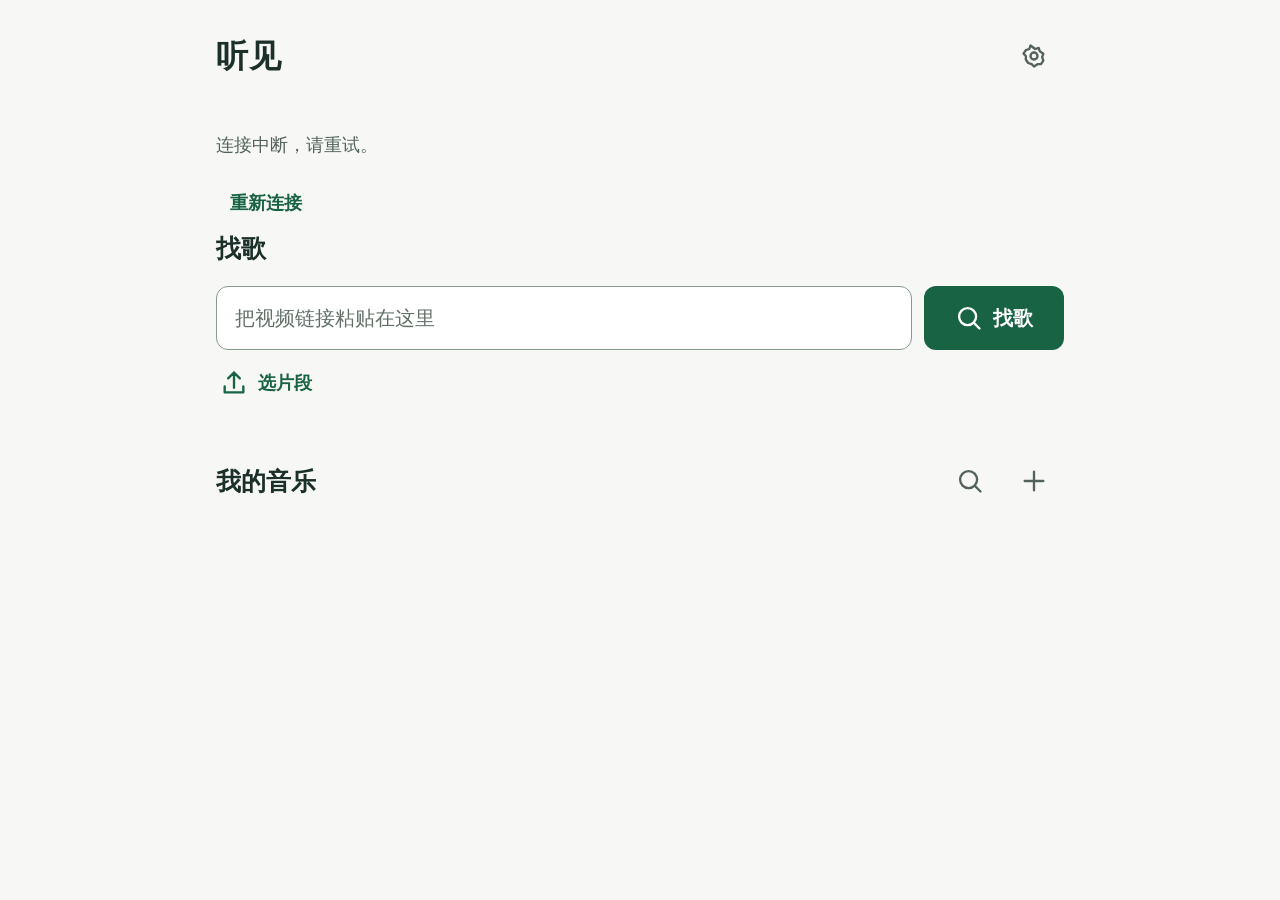
==== legacy/index.html @ 4cf2b3b5 "Add Flutter application legacy assets" ====
<!doctype html>
<html lang="zh-CN">
<head>
<meta charset="UTF-8"><meta name="viewport" content="width=device-width, initial-scale=1">
<meta name="theme-color" content="#f7f8f5"><title>听见 · 我的音乐</title>
<link rel="stylesheet" href="./style.css?v=20261109-autoplay1">
</head>
<body>
<a class="skip-link" href="#source-text">开始找歌</a>
<div class="page">
<header class="header"><h1>听见</h1><button id="settings-open" class="icon-button quiet" aria-label="管理" title="管理" data-icon="settings"></button></header>
<main>
<p id="session-status" class="status" role="status"></p><button id="session-retry" class="text-button" hidden>重新连接</button>
<section class="find-section" aria-labelledby="find-title">
<h2 id="find-title">找歌</h2>
<form id="recognize-form"><label class="sr-only" for="source-text">短视频链接</label><div class="find-row"><input id="source-text" name="text" type="text" placeholder="把视频链接粘贴在这里" autocomplete="off" required><button id="recognize-button" class="primary" type="submit"><span data-icon="search"></span><span>找歌</span></button></div></form>
<div class="under-input"><button id="clip-open" class="text-button"><span data-icon="upload"></span><span>选片段</span></button><p id="upload-status" class="status" role="status" hidden></p></div>
<input type="file" id="clip-file" accept="audio/*,video/*" hidden>
</section>
<section id="job-section" class="results-section" aria-label="找到的音乐" hidden>
<div class="section-heading"><h2 id="job-title">正在找歌</h2><button id="retry-job" class="text-button" hidden><span data-icon="retry"></span><span>重试</span></button></div>
<p id="job-status" class="status" role="status"></p><div id="matches" class="matches"></div>
<button id="sample-preview" class="text-button" hidden><span data-icon="play"></span><span>听片段</span></button>
<div id="candidates" class="candidates"></div><button id="more-candidates" class="text-button more" aria-expanded="false" hidden><span data-icon="down"></span><span>更多版本</span></button>
</section>
<div id="preview-home" hidden><section id="preview" class="preview" aria-label="音乐试听" hidden></section></div>
<section id="selection-section" class="selection-section" aria-labelledby="selection-title" hidden>
<div class="section-heading"><h2 id="selection-title">待下载 <span id="selection-count"></span></h2><button id="selection-submit" type="button" class="primary"><span data-icon="download"></span><span>全部下载</span></button></div>
<ul id="selection-list" class="selection-list"></ul>
<button type="button" id="selection-more" class="text-button more" aria-controls="selection-list" aria-expanded="false" hidden></button>
<p id="selection-status" class="status error" role="status"></p><button id="selection-retry" type="button" class="text-button" hidden><span data-icon="retry"></span><span>重新加载清单</span></button>
</section>
<section id="library" class="library-section" aria-labelledby="library-title">
<div class="section-heading"><h2 id="library-title">我的音乐 <span id="library-total"></span></h2><div class="heading-actions"><button id="search-toggle" class="icon-button quiet" data-icon="search" aria-label="搜索我的音乐" aria-expanded="false" aria-controls="search-area" title="搜索"></button><button id="import-open" class="icon-button quiet" data-icon="plus" aria-label="添加音乐文件" title="添加音乐"></button></div></div>
<p id="batch-progress" class="status batch-progress" role="status" aria-atomic="true"></p>
<div id="search-area" hidden><label class="sr-only" for="library-search">搜索歌名或歌手</label><input id="library-search" placeholder="搜索歌名或歌手" type="search"></div>
<audio id="library-audio" preload="none" hidden></audio>
<div id="library-list" class="library-list"></div><p id="library-status" class="status" role="status"></p><button id="library-retry" class="text-button" hidden><span data-icon="retry"></span><span>重新加载</span></button>
</section>
</main>
</div>
<div id="toast" role="status" hidden></div>
<dialog id="settings-dialog" aria-labelledby="settings-title">
<div class="dialog-header"><h2 id="settings-title">管理</h2><button type="button" class="icon-button quiet" data-close="settings-dialog" data-icon="close" aria-label="关闭管理"></button></div>
<form id="admin-login-form"><label>管理员密码<input id="admin-password" type="password" autocomplete="current-password" required></label><p id="admin-login-error" class="error" role="alert"></p><div class="dialog-actions"><button type="submit" class="primary">进入</button></div></form>
<div id="admin-content" hidden>
<div class="admin-heading"><h3>用户</h3><button id="admin-refresh" class="icon-button quiet" data-icon="retry" aria-label="刷新用户列表" title="刷新"></button><button id="admin-logout" class="text-button">退出管理</button></div>
<p id="admin-status" class="status" role="status"></p><div id="admin-users" class="admin-users"></div>
<section id="admin-user-detail" hidden><div class="admin-detail-heading"><h3 id="admin-user-title"></h3><button id="admin-rename-open" class="text-button">改名</button></div>
<form id="admin-rename-form" hidden><label class="sr-only" for="admin-display-name">用户昵称</label><input id="admin-display-name" maxlength="60" required><div class="dialog-actions"><button type="button" id="admin-rename-cancel" class="secondary">取消</button><button type="submit" class="primary">保存</button></div></form>
<p id="admin-user-stats" class="status"></p><audio id="admin-audio" preload="none" hidden></audio><div id="admin-library" class="library-list"></div></section>
<details id="admin-export-section">
<summary>导出与清理</summary>
<form id="export-create-form">
<label for="export-scope">导出范围</label><select id="export-scope"><option value="">全部用户</option></select>
<div class="dialog-actions"><button type="submit" id="export-create" class="primary"><span data-icon="download"></span><span>打包导出</span></button></div>
</form>
<p id="export-status" class="status" role="status"></p>
<div id="export-list" class="export-list"></div>
<button type="button" id="export-refresh" class="text-button"><span data-icon="retry"></span><span>刷新导出记录</span></button>
</details>
<details id="admin-service-settings"><summary>服务设置</summary><form id="settings-form"><p class="status">空白项保留原配置。</p><fieldset><legend>ACRCloud <span id="acr-state"></span></legend><label>API Token<input type="password" name="acr_token" autocomplete="off"></label><label>区域<select name="acr_region"><option value="">保留当前区域</option><option value="ap-southeast-1">新加坡</option><option value="eu-west-1">欧洲</option><option value="us-west-2">美国</option></select></label><label>容器 ID<input name="acr_container" inputmode="numeric"></label></fieldset><fieldset><legend>AudD <span id="audd-state"></span></legend><label>API Token<input type="password" name="audd_token" autocomplete="off"></label></fieldset><fieldset><legend>YouTube <span id="youtube-state"></span></legend><label>API Key<input type="password" name="youtube_key" autocomplete="off"></label></fieldset><fieldset><legend>Jamendo <span id="jamendo-state"></span></legend><label>Client ID<input name="jamendo_client_id" autocomplete="off"></label></fieldset><p id="settings-error" class="error" role="alert"></p><div class="dialog-actions"><button type="submit" class="primary">保存</button></div></form></details>
</div></dialog>
<dialog id="identity-invalid-dialog" aria-labelledby="identity-invalid-title"><h2 id="identity-invalid-title">此浏览器身份已失效</h2><p class="status">建立新曲库后，可请管理员查看原来的收藏。</p><p id="identity-error" class="error" role="alert"></p><div class="dialog-actions"><button id="identity-recreate" class="primary">建立新曲库</button></div></dialog>
<dialog id="cleanup-dialog" aria-labelledby="cleanup-title">
<form id="cleanup-form"><div class="dialog-header"><h2 id="cleanup-title">确认清理</h2><button type="button" class="icon-button quiet" data-close="cleanup-dialog" data-icon="close" aria-label="关闭清理确认"></button></div>
<p id="cleanup-scope"></p><p id="cleanup-summary" class="status"></p><p id="cleanup-assurance" class="status">确认已存入 pendrive，并检查音乐能播放。</p>
<p id="cleanup-error" class="error" role="alert"></p><div class="dialog-actions"><button type="button" class="secondary" data-close="cleanup-dialog">取消</button><button type="submit" id="cleanup-confirm" class="danger"><span data-icon="trash"></span><span>确认清理</span></button></div></form>
</dialog>
<dialog id="import-dialog" aria-labelledby="import-title"><form id="import-form"><div class="dialog-header"><h2 id="import-title">添加音乐</h2><button type="button" class="icon-button quiet" data-close="import-dialog" data-icon="close" aria-label="关闭添加音乐"></button></div><label>选择音乐文件<input name="file" type="file" accept="audio/*" required></label><details><summary>填写歌名</summary><label>歌名<input name="title" placeholder="可留空"></label><label>歌手<input name="artist" placeholder="可留空"></label></details><p id="import-error" class="error" role="alert"></p><div class="dialog-actions"><button type="button" class="secondary" data-close="import-dialog">取消</button><button type="submit" class="primary"><span data-icon="plus"></span><span>添加</span></button></div></form></dialog>
<script src="./config.js?v=20261109-autoplay1"></script>
<script src="./app.js?v=20261109-autoplay1" defer></script>
</body></html>
---- legacy/style.css ----
:root{color-scheme:light;--bg:#f7f8f5;--surface:#fff;--ink:#1c302a;--muted:#53635b;--accent:#186344;--accent-soft:#eaf3ec;--line:#bac7bd;--error:#ad2424;--focus:#134e97;--radius:16px}*{box-sizing:border-box}[hidden]{display:none!important}body{margin:0;background:var(--bg);color:var(--ink);font-family:"Atkinson Hyperlegible Next",-apple-system,BlinkMacSystemFont,"PingFang SC","Microsoft YaHei",sans-serif;font-size:20px;line-height:1.5}button,input,select{font:inherit}button,input,select,a,summary{outline-offset:4px}button:focus-visible,input:focus-visible,select:focus-visible,a:focus-visible,summary:focus-visible{outline:3px solid var(--focus)}button{display:inline-flex;align-items:center;justify-content:center;gap:10px;min-height:60px;border:0;border-radius:12px;cursor:pointer;font-weight:650;padding:12px 22px;color:var(--ink);background:transparent;flex-shrink:0}button:hover{background:var(--accent-soft)}button:disabled{cursor:default;opacity:.65}button:active{filter:brightness(.93)}button,a,summary{-webkit-tap-highlight-color:transparent}a{color:var(--accent)}svg{display:block;width:28px;height:28px;fill:none;stroke:currentColor;stroke-width:2;stroke-linecap:round;stroke-linejoin:round;flex-shrink:0}button>span[data-icon]{display:flex}.primary{background:var(--accent);color:white}.primary:hover{background:#104f36}.secondary{background:var(--accent-soft);border:1px solid var(--line)}.icon-button{width:60px;padding:14px}.quiet{color:var(--muted)}.text-button{color:var(--accent);padding:10px 14px;min-height:56px;font-size:18px}.page{max-width:920px;margin:0 auto;padding:0 36px 70px}.header{height:112px;display:flex;justify-content:space-between;align-items:center;margin-bottom:20px}.header h1{margin:0;font-size:32px;font-weight:750;letter-spacing:1px}h2{font-size:25px;font-weight:700;line-height:1.4;margin:0}input,select{display:block;width:100%;min-width:0;min-height:64px;padding:16px 18px;background:white;color:var(--ink);border:1.5px solid #879b8c;border-radius:12px;font-size:20px}input::placeholder{color:#627068;opacity:1}.find-section h2{margin-bottom:20px}.find-row{display:flex;gap:12px}.find-row input{flex:1}.find-row .primary{min-width:140px}.under-input{display:flex;gap:12px;align-items:center;min-height:66px}.under-input .text-button{margin-left:-10px}.section-heading{display:flex;justify-content:space-between;align-items:center;gap:16px;min-height:60px}.heading-actions{display:flex;gap:4px}.library-section{margin-top:35px}.library-section>.section-heading{margin-bottom:18px}#library-total{font-size:18px;font-weight:400;color:var(--muted);margin-left:8px}.results-section{margin-top:14px;padding-top:22px;border-top:1px solid var(--line)}.status{font-size:18px;color:var(--muted);margin:10px 0 16px}.status:empty,.error:empty{display:none}.status.loading{display:flex;align-items:center;gap:12px}.loading:before{content:"";width:20px;height:20px;border:3px solid #c3d6c8;border-top-color:var(--accent);border-radius:50%;animation:spin 1s linear infinite;flex-shrink:0}.error,.status.error{color:var(--error);font-size:18px;overflow-wrap:anywhere}.candidates,.library-list{display:grid;gap:12px}.candidate,.library-row{border:1px solid var(--line);border-radius:var(--radius);background:var(--surface);padding:20px;min-width:0}.candidate{display:grid;grid-template-columns:minmax(0,1fr) auto;gap:18px;align-items:center}.candidate.selected{border:2px solid var(--accent);padding:19px}.track-title{font-size:21px;font-weight:650;line-height:1.5;overflow-wrap:anywhere}.track-meta{font-size:18px;color:var(--muted);margin-top:5px;overflow-wrap:anywhere}.track-actions{display:flex;gap:8px}.track-actions button{min-height:60px;padding:12px 16px;font-size:18px}.track-actions .preview-button{border:1px solid var(--line);background:white;color:var(--accent)}.matches{display:flex;gap:8px;flex-wrap:wrap}.match-button{font-size:18px;border:1px solid var(--line);background:white;max-width:100%;overflow-wrap:anywhere}.match-button.active{background:var(--accent);color:white}.more{margin:10px auto;display:flex}.preview{border:1px solid var(--line);background:white;padding:18px;border-radius:var(--radius);margin-top:16px}.preview-head{display:flex;gap:10px;align-items:center;justify-content:space-between;font-size:18px;overflow-wrap:anywhere}.preview iframe{display:block;width:100%;aspect-ratio:16/9;border:0;margin-top:12px}.preview audio{width:100%;margin:12px 0;min-height:56px}.preview a{display:inline-flex;align-items:center;gap:8px;min-height:56px;font-size:18px}.preview a svg{width:24px;height:24px}.library-row{display:grid;grid-template-columns:64px minmax(0,1fr);column-gap:18px;align-items:center}.play-button{display:inline-flex;align-items:center;justify-content:center;text-decoration:none;width:64px;height:64px;min-height:64px;padding:15px;background:var(--accent-soft);color:var(--accent);border-radius:50%}.play-button svg{width:30px;height:30px}.play-button[aria-pressed=true]{background:var(--accent);color:white}.player{grid-column:1/-1;display:flex;gap:14px;align-items:center;margin-top:12px}.player input[type=range]{min-height:56px;height:56px;flex:1;padding:0;border:0;background:transparent;accent-color:var(--accent);cursor:pointer}.player output{font-size:18px;color:var(--muted);white-space:nowrap;font-variant-numeric:tabular-nums}.item-error,.item-status{grid-column:1/-1;font-size:18px;margin-top:8px}.item-error{color:var(--error)}.item-status{color:var(--muted)}.retry-download{grid-column:1/-1;justify-self:start}.library-empty{font-size:18px;color:var(--muted);padding:24px 0;margin:0}#search-area{margin-bottom:18px}#toast{position:fixed;bottom:24px;left:50%;transform:translateX(-50%);max-width:calc(100% - 32px);border-radius:12px;background:#173c2b;color:white;padding:16px 24px;box-shadow:0 8px 30px #183b2c25;font-size:20px;z-index:10;text-align:center}dialog{background:var(--bg);color:var(--ink);width:calc(100% - 32px);max-width:600px;max-height:88dvh;border:1px solid var(--line);border-radius:20px;padding:26px;overflow:auto}dialog::backdrop{background:#10231977}.dialog-header{display:flex;justify-content:space-between;align-items:center;gap:12px;margin-bottom:18px}.dialog-header h2{font-size:26px}dialog label{display:block;font-size:18px;margin:18px 0 12px}dialog label input,dialog label select{margin-top:8px}dialog details{margin-top:20px}summary{cursor:pointer;font-size:18px;min-height:56px;padding:14px 4px;color:var(--accent)}fieldset{border:1px solid var(--line);border-radius:12px;margin:20px 0;padding:16px}legend{font-size:20px;font-weight:650;padding:0 6px}legend span{font-size:18px;font-weight:400;margin-left:8px;color:var(--muted)}.dialog-actions{display:flex;justify-content:flex-end;gap:12px;margin-top:24px}input[type=file]{font-size:18px;padding:14px;max-width:100%}input[type=file]::file-selector-button{min-height:48px;border:1px solid var(--line);background:var(--accent-soft);color:var(--ink);border-radius:8px;padding:8px 12px;margin-right:12px;font:inherit;cursor:pointer}.sr-only,.skip-link{position:absolute;width:1px;height:1px;padding:0;margin:-1px;overflow:hidden;clip:rect(0,0,0,0);white-space:nowrap;border:0}.skip-link:focus{width:auto;height:auto;clip:auto;top:12px;left:12px;margin:0;padding:12px;background:white;z-index:20}@keyframes spin{to{transform:rotate(360deg)}}@media(max-width:650px){.page{padding:0 20px 50px}.header{height:88px;margin-bottom:18px}.header h1{font-size:29px}.find-row{flex-wrap:wrap;gap:12px}.find-row input{flex-basis:100%}.find-row .primary{width:100%;min-height:64px}.library-section{margin-top:24px}.candidate{grid-template-columns:minmax(0,1fr);gap:14px;padding:18px}.candidate.selected{padding:17px}.track-actions{justify-content:flex-end}.track-actions button{flex:1}.library-row{column-gap:14px;padding:18px}.section-heading{gap:8px}h2{font-size:24px}.heading-actions{gap:0}.heading-actions .icon-button{width:56px}.player{gap:10px}.player output{font-size:18px}.dialog-actions button{flex:1}dialog{padding:20px}.preview{padding:14px}}@media(prefers-reduced-motion:reduce){*,*:before,*:after{animation:none!important;scroll-behavior:auto!important}}

h3{font-size:22px;margin:0;font-weight:700}.admin-heading,.admin-detail-heading{display:flex;align-items:center;gap:10px;margin:18px 0}.admin-heading h3,.admin-detail-heading h3{flex:1;min-width:0;overflow-wrap:anywhere}.admin-users{display:grid;gap:10px}.admin-user{display:block;text-align:left;width:100%;white-space:normal;background:var(--surface);border:1px solid var(--line);padding:16px;min-height:72px}.admin-user[aria-pressed=true]{border:2px solid var(--accent);padding:15px;background:var(--accent-soft)}.admin-user-name{font-size:21px;font-weight:650;display:block;overflow-wrap:anywhere}.admin-user-meta{font-size:18px;color:var(--muted);font-weight:400;display:block;margin-top:5px}.admin-library-empty{font-size:18px;color:var(--muted)}#admin-user-detail{border-top:1px solid var(--line);padding-top:12px;margin-top:22px}#settings-dialog{max-width:720px}#settings-dialog .library-row{padding:16px;column-gap:12px}#admin-login-form .dialog-actions{margin-top:18px}#identity-invalid-dialog h2{margin-bottom:18px}#admin-service-settings{border-top:1px solid var(--line);padding-top:8px;margin-top:24px}@media(max-width:450px){.admin-heading{flex-wrap:wrap}.admin-heading h3{flex-basis:calc(100% - 80px)}.admin-heading #admin-logout{margin-left:auto}.admin-user-meta{font-size:18px}#settings-dialog .library-row{grid-template-columns:56px minmax(0,1fr)}#settings-dialog .play-button{width:56px;height:56px;min-height:56px;padding:12px}}

#admin-export-section{border-top:1px solid var(--line);padding-top:8px;margin-top:24px}
.export-list{display:grid;gap:16px;margin-top:20px}
.export-card{padding:18px;border:1px solid var(--line);background:var(--surface);border-radius:var(--radius)}
.export-card-heading{display:flex;align-items:baseline;justify-content:space-between;gap:12px;flex-wrap:wrap}
.export-card-heading strong{font-size:21px;overflow-wrap:anywhere}
.export-card .track-meta{margin:6px 0}
.export-download{display:inline-flex;gap:10px;align-items:center;justify-content:center;min-height:60px;border-radius:12px;padding:12px 20px;font-weight:650;text-decoration:none;color:var(--ink)}
.export-download[aria-disabled=true]{opacity:.65;cursor:wait}
.export-verify{display:flex!important;align-items:center;gap:12px;min-height:60px;cursor:pointer;font-size:18px}
.export-verify input[type=checkbox]{width:28px;height:28px;min-height:28px;flex-shrink:0;accent-color:var(--accent);margin:0}
.export-verify span{overflow-wrap:anywhere}
.export-card .cleanup-open{padding-left:0}
.danger{background:#a72d2b;color:#fff}.danger:hover{background:#8c2422}
#cleanup-dialog{max-width:560px}
.candidate>.preview,.library-row>.preview{grid-column:1/-1;width:100%;margin-top:0}
.preview iframe{min-height:200px;border-radius:10px}
.preview-head>span{min-width:0;flex:1}
.preview-head .icon-button{flex-shrink:0}
@media(max-width:450px){.export-card{padding:16px}.export-download{width:100%}.export-card .cleanup-open{width:100%;justify-content:flex-start}}

.selection-section{margin:26px 0;padding:18px 22px;border:1px solid var(--line);border-radius:var(--radius);background:var(--surface)}
.selection-section .section-heading{flex-wrap:wrap;gap:8px 14px}
#selection-count{margin-left:5px;color:var(--muted);font-size:18px;font-weight:500}
.selection-list{list-style:none;padding:0;margin:10px 0 0}
.selection-list li{display:grid;grid-template-columns:minmax(0,1fr) auto;align-items:center;gap:12px;padding:12px 0;border-top:1px solid var(--line)}
.selection-list .track-title{font-size:19px}
.selection-list .track-meta{margin-top:2px}
.selection-list .icon-button{width:48px;min-height:48px;padding:12px}
.selection-list .icon-button svg{width:22px;height:22px}
.selection-section .more{margin:4px auto 0}
.batch-progress{margin:-8px 0 18px;font-variant-numeric:tabular-nums;color:var(--ink)}
.batch-progress span{display:inline-block;white-space:nowrap}
.batch-progress span:nth-of-type(2){font-weight:650;color:var(--accent)}
@media(max-width:450px){.selection-section{padding:14px}.selection-section .primary{padding:10px 13px;font-size:18px}}
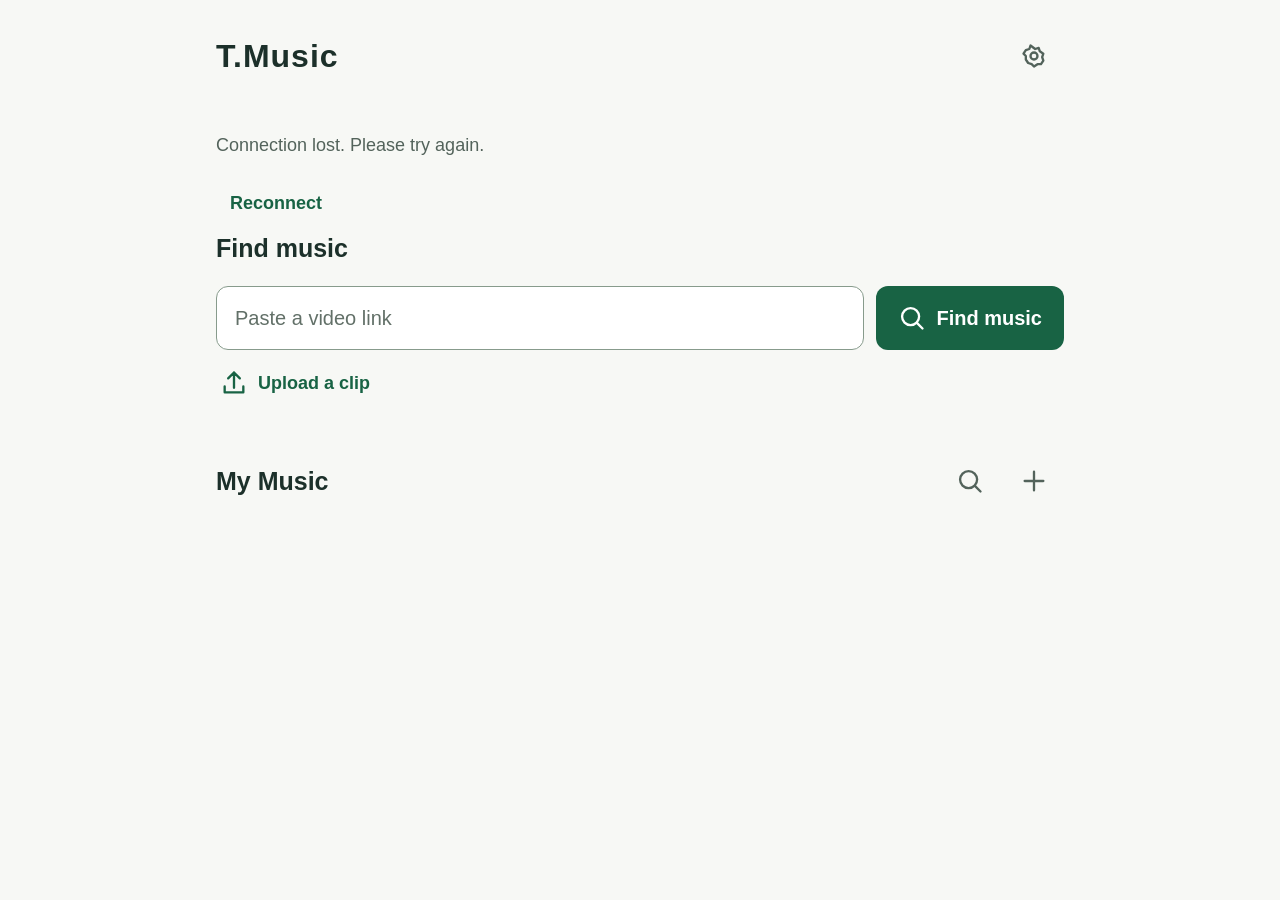
==== commit 6e1352c6: "Translate library management controls to English" ====
--- a/legacy/index.html
+++ b/legacy/index.html
@@ -1,73 +1,73 @@
 <!doctype html>
-<html lang="zh-CN">
+<html lang="en">
 <head>
 <meta charset="UTF-8"><meta name="viewport" content="width=device-width, initial-scale=1">
-<meta name="theme-color" content="#f7f8f5"><title>听见 · 我的音乐</title>
-<link rel="stylesheet" href="./style.css?v=20261109-autoplay1">
+<meta name="theme-color" content="#f7f8f5"><title>T.Music</title>
+<link rel="stylesheet" href="./style.css?v=20261110-english1">
 </head>
 <body>
-<a class="skip-link" href="#source-text">开始找歌</a>
+<a class="skip-link" href="#source-text">Find music</a>
 <div class="page">
-<header class="header"><h1>听见</h1><button id="settings-open" class="icon-button quiet" aria-label="管理" title="管理" data-icon="settings"></button></header>
+<header class="header"><h1>T.Music</h1><button id="settings-open" class="icon-button quiet" aria-label="Manage" title="Manage" data-icon="settings"></button></header>
 <main>
-<p id="session-status" class="status" role="status"></p><button id="session-retry" class="text-button" hidden>重新连接</button>
+<p id="session-status" class="status" role="status"></p><button id="session-retry" class="text-button" hidden>Reconnect</button>
 <section class="find-section" aria-labelledby="find-title">
-<h2 id="find-title">找歌</h2>
-<form id="recognize-form"><label class="sr-only" for="source-text">短视频链接</label><div class="find-row"><input id="source-text" name="text" type="text" placeholder="把视频链接粘贴在这里" autocomplete="off" required><button id="recognize-button" class="primary" type="submit"><span data-icon="search"></span><span>找歌</span></button></div></form>
-<div class="under-input"><button id="clip-open" class="text-button"><span data-icon="upload"></span><span>选片段</span></button><p id="upload-status" class="status" role="status" hidden></p></div>
+<h2 id="find-title">Find music</h2>
+<form id="recognize-form"><label class="sr-only" for="source-text">Video link</label><div class="find-row"><input id="source-text" name="text" type="text" placeholder="Paste a video link" autocomplete="off" required><button id="recognize-button" class="primary" type="submit"><span data-icon="search"></span><span>Find music</span></button></div></form>
+<div class="under-input"><button id="clip-open" class="text-button"><span data-icon="upload"></span><span>Upload a clip</span></button><p id="upload-status" class="status" role="status" hidden></p></div>
 <input type="file" id="clip-file" accept="audio/*,video/*" hidden>
 </section>
-<section id="job-section" class="results-section" aria-label="找到的音乐" hidden>
-<div class="section-heading"><h2 id="job-title">正在找歌</h2><button id="retry-job" class="text-button" hidden><span data-icon="retry"></span><span>重试</span></button></div>
+<section id="job-section" class="results-section" aria-label="Search results" hidden>
+<div class="section-heading"><h2 id="job-title">Finding music</h2><button id="retry-job" class="text-button" hidden><span data-icon="retry"></span><span>Retry</span></button></div>
 <p id="job-status" class="status" role="status"></p><div id="matches" class="matches"></div>
-<button id="sample-preview" class="text-button" hidden><span data-icon="play"></span><span>听片段</span></button>
-<div id="candidates" class="candidates"></div><button id="more-candidates" class="text-button more" aria-expanded="false" hidden><span data-icon="down"></span><span>更多版本</span></button>
+<button id="sample-preview" class="text-button" hidden><span data-icon="play"></span><span>Preview clip</span></button>
+<div id="candidates" class="candidates"></div><button id="more-candidates" class="text-button more" aria-expanded="false" hidden><span data-icon="down"></span><span>More versions</span></button>
 </section>
-<div id="preview-home" hidden><section id="preview" class="preview" aria-label="音乐试听" hidden></section></div>
+<div id="preview-home" hidden><section id="preview" class="preview" aria-label="Music preview" hidden></section></div>
 <section id="selection-section" class="selection-section" aria-labelledby="selection-title" hidden>
-<div class="section-heading"><h2 id="selection-title">待下载 <span id="selection-count"></span></h2><button id="selection-submit" type="button" class="primary"><span data-icon="download"></span><span>全部下载</span></button></div>
+<div class="section-heading"><h2 id="selection-title">Pending downloads <span id="selection-count"></span></h2><button id="selection-submit" type="button" class="primary"><span data-icon="download"></span><span>Download all</span></button></div>
 <ul id="selection-list" class="selection-list"></ul>
 <button type="button" id="selection-more" class="text-button more" aria-controls="selection-list" aria-expanded="false" hidden></button>
-<p id="selection-status" class="status error" role="status"></p><button id="selection-retry" type="button" class="text-button" hidden><span data-icon="retry"></span><span>重新加载清单</span></button>
+<p id="selection-status" class="status error" role="status"></p><button id="selection-retry" type="button" class="text-button" hidden><span data-icon="retry"></span><span>Reload selection</span></button>
 </section>
 <section id="library" class="library-section" aria-labelledby="library-title">
-<div class="section-heading"><h2 id="library-title">我的音乐 <span id="library-total"></span></h2><div class="heading-actions"><button id="search-toggle" class="icon-button quiet" data-icon="search" aria-label="搜索我的音乐" aria-expanded="false" aria-controls="search-area" title="搜索"></button><button id="import-open" class="icon-button quiet" data-icon="plus" aria-label="添加音乐文件" title="添加音乐"></button></div></div>
+<div class="section-heading"><h2 id="library-title">My Music <span id="library-total"></span></h2><div class="heading-actions"><button id="search-toggle" class="icon-button quiet" data-icon="search" aria-label="Search my music" aria-expanded="false" aria-controls="search-area" title="Search"></button><button id="import-open" class="icon-button quiet" data-icon="plus" aria-label="Add a music file" title="Add music"></button></div></div>
 <p id="batch-progress" class="status batch-progress" role="status" aria-atomic="true"></p>
-<div id="search-area" hidden><label class="sr-only" for="library-search">搜索歌名或歌手</label><input id="library-search" placeholder="搜索歌名或歌手" type="search"></div>
+<div id="search-area" hidden><label class="sr-only" for="library-search">Search by song or artist</label><input id="library-search" placeholder="Search by song or artist" type="search"></div>
 <audio id="library-audio" preload="none" hidden></audio>
-<div id="library-list" class="library-list"></div><p id="library-status" class="status" role="status"></p><button id="library-retry" class="text-button" hidden><span data-icon="retry"></span><span>重新加载</span></button>
+<div id="library-list" class="library-list"></div><p id="library-status" class="status" role="status"></p><button id="library-retry" class="text-button" hidden><span data-icon="retry"></span><span>Reload</span></button>
 </section>
 </main>
 </div>
 <div id="toast" role="status" hidden></div>
 <dialog id="settings-dialog" aria-labelledby="settings-title">
-<div class="dialog-header"><h2 id="settings-title">管理</h2><button type="button" class="icon-button quiet" data-close="settings-dialog" data-icon="close" aria-label="关闭管理"></button></div>
-<form id="admin-login-form"><label>管理员密码<input id="admin-password" type="password" autocomplete="current-password" required></label><p id="admin-login-error" class="error" role="alert"></p><div class="dialog-actions"><button type="submit" class="primary">进入</button></div></form>
+<div class="dialog-header"><h2 id="settings-title">Manage</h2><button type="button" class="icon-button quiet" data-close="settings-dialog" data-icon="close" aria-label="Close management"></button></div>
+<form id="admin-login-form"><label>Administrator password<input id="admin-password" type="password" autocomplete="current-password" required></label><p id="admin-login-error" class="error" role="alert"></p><div class="dialog-actions"><button type="submit" class="primary">Sign in</button></div></form>
 <div id="admin-content" hidden>
-<div class="admin-heading"><h3>用户</h3><button id="admin-refresh" class="icon-button quiet" data-icon="retry" aria-label="刷新用户列表" title="刷新"></button><button id="admin-logout" class="text-button">退出管理</button></div>
+<div class="admin-heading"><h3>Users</h3><button id="admin-refresh" class="icon-button quiet" data-icon="retry" aria-label="Refresh users" title="Refresh"></button><button id="admin-logout" class="text-button">Sign out</button></div>
 <p id="admin-status" class="status" role="status"></p><div id="admin-users" class="admin-users"></div>
-<section id="admin-user-detail" hidden><div class="admin-detail-heading"><h3 id="admin-user-title"></h3><button id="admin-rename-open" class="text-button">改名</button></div>
-<form id="admin-rename-form" hidden><label class="sr-only" for="admin-display-name">用户昵称</label><input id="admin-display-name" maxlength="60" required><div class="dialog-actions"><button type="button" id="admin-rename-cancel" class="secondary">取消</button><button type="submit" class="primary">保存</button></div></form>
+<section id="admin-user-detail" hidden><div class="admin-detail-heading"><h3 id="admin-user-title"></h3><button id="admin-rename-open" class="text-button">Rename</button></div>
+<form id="admin-rename-form" hidden><label class="sr-only" for="admin-display-name">Display name</label><input id="admin-display-name" maxlength="60" required><div class="dialog-actions"><button type="button" id="admin-rename-cancel" class="secondary">Cancel</button><button type="submit" class="primary">Save</button></div></form>
 <p id="admin-user-stats" class="status"></p><audio id="admin-audio" preload="none" hidden></audio><div id="admin-library" class="library-list"></div></section>
 <details id="admin-export-section">
-<summary>导出与清理</summary>
+<summary>Export and cleanup</summary>
 <form id="export-create-form">
-<label for="export-scope">导出范围</label><select id="export-scope"><option value="">全部用户</option></select>
-<div class="dialog-actions"><button type="submit" id="export-create" class="primary"><span data-icon="download"></span><span>打包导出</span></button></div>
+<label for="export-scope">Export scope</label><select id="export-scope"><option value="">All users</option></select>
+<div class="dialog-actions"><button type="submit" id="export-create" class="primary"><span data-icon="download"></span><span>Create ZIP</span></button></div>
 </form>
 <p id="export-status" class="status" role="status"></p>
 <div id="export-list" class="export-list"></div>
-<button type="button" id="export-refresh" class="text-button"><span data-icon="retry"></span><span>刷新导出记录</span></button>
+<button type="button" id="export-refresh" class="text-button"><span data-icon="retry"></span><span>Refresh exports</span></button>
 </details>
-<details id="admin-service-settings"><summary>服务设置</summary><form id="settings-form"><p class="status">空白项保留原配置。</p><fieldset><legend>ACRCloud <span id="acr-state"></span></legend><label>API Token<input type="password" name="acr_token" autocomplete="off"></label><label>区域<select name="acr_region"><option value="">保留当前区域</option><option value="ap-southeast-1">新加坡</option><option value="eu-west-1">欧洲</option><option value="us-west-2">美国</option></select></label><label>容器 ID<input name="acr_container" inputmode="numeric"></label></fieldset><fieldset><legend>AudD <span id="audd-state"></span></legend><label>API Token<input type="password" name="audd_token" autocomplete="off"></label></fieldset><fieldset><legend>YouTube <span id="youtube-state"></span></legend><label>API Key<input type="password" name="youtube_key" autocomplete="off"></label></fieldset><fieldset><legend>Jamendo <span id="jamendo-state"></span></legend><label>Client ID<input name="jamendo_client_id" autocomplete="off"></label></fieldset><p id="settings-error" class="error" role="alert"></p><div class="dialog-actions"><button type="submit" class="primary">保存</button></div></form></details>
+<details id="admin-service-settings"><summary>Service settings</summary><form id="settings-form"><p class="status">Leave fields blank to keep existing settings.</p><fieldset><legend>ACRCloud <span id="acr-state"></span></legend><label>API Token<input type="password" name="acr_token" autocomplete="off"></label><label>Region<select name="acr_region"><option value="">Keep current region</option><option value="ap-southeast-1">Singapore</option><option value="eu-west-1">Europe</option><option value="us-west-2">United States</option></select></label><label>Container ID<input name="acr_container" inputmode="numeric"></label></fieldset><fieldset><legend>AudD <span id="audd-state"></span></legend><label>API Token<input type="password" name="audd_token" autocomplete="off"></label></fieldset><fieldset><legend>YouTube <span id="youtube-state"></span></legend><label>API Key<input type="password" name="youtube_key" autocomplete="off"></label></fieldset><fieldset><legend>Jamendo <span id="jamendo-state"></span></legend><label>Client ID<input name="jamendo_client_id" autocomplete="off"></label></fieldset><p id="settings-error" class="error" role="alert"></p><div class="dialog-actions"><button type="submit" class="primary">Save</button></div></form></details>
 </div></dialog>
-<dialog id="identity-invalid-dialog" aria-labelledby="identity-invalid-title"><h2 id="identity-invalid-title">此浏览器身份已失效</h2><p class="status">建立新曲库后，可请管理员查看原来的收藏。</p><p id="identity-error" class="error" role="alert"></p><div class="dialog-actions"><button id="identity-recreate" class="primary">建立新曲库</button></div></dialog>
+<dialog id="identity-invalid-dialog" aria-labelledby="identity-invalid-title"><h2 id="identity-invalid-title">This browser identity has expired</h2><p class="status">After creating a new library, ask the administrator to view your previous collection.</p><p id="identity-error" class="error" role="alert"></p><div class="dialog-actions"><button id="identity-recreate" class="primary">Create a new library</button></div></dialog>
 <dialog id="cleanup-dialog" aria-labelledby="cleanup-title">
-<form id="cleanup-form"><div class="dialog-header"><h2 id="cleanup-title">确认清理</h2><button type="button" class="icon-button quiet" data-close="cleanup-dialog" data-icon="close" aria-label="关闭清理确认"></button></div>
-<p id="cleanup-scope"></p><p id="cleanup-summary" class="status"></p><p id="cleanup-assurance" class="status">确认已存入 pendrive，并检查音乐能播放。</p>
-<p id="cleanup-error" class="error" role="alert"></p><div class="dialog-actions"><button type="button" class="secondary" data-close="cleanup-dialog">取消</button><button type="submit" id="cleanup-confirm" class="danger"><span data-icon="trash"></span><span>确认清理</span></button></div></form>
+<form id="cleanup-form"><div class="dialog-header"><h2 id="cleanup-title">Confirm cleanup</h2><button type="button" class="icon-button quiet" data-close="cleanup-dialog" data-icon="close" aria-label="Close cleanup confirmation"></button></div>
+<p id="cleanup-scope"></p><p id="cleanup-summary" class="status"></p><p id="cleanup-assurance" class="status">Confirm the music is saved to your USB drive and plays correctly.</p>
+<p id="cleanup-error" class="error" role="alert"></p><div class="dialog-actions"><button type="button" class="secondary" data-close="cleanup-dialog">Cancel</button><button type="submit" id="cleanup-confirm" class="danger"><span data-icon="trash"></span><span>Confirm cleanup</span></button></div></form>
 </dialog>
-<dialog id="import-dialog" aria-labelledby="import-title"><form id="import-form"><div class="dialog-header"><h2 id="import-title">添加音乐</h2><button type="button" class="icon-button quiet" data-close="import-dialog" data-icon="close" aria-label="关闭添加音乐"></button></div><label>选择音乐文件<input name="file" type="file" accept="audio/*" required></label><details><summary>填写歌名</summary><label>歌名<input name="title" placeholder="可留空"></label><label>歌手<input name="artist" placeholder="可留空"></label></details><p id="import-error" class="error" role="alert"></p><div class="dialog-actions"><button type="button" class="secondary" data-close="import-dialog">取消</button><button type="submit" class="primary"><span data-icon="plus"></span><span>添加</span></button></div></form></dialog>
-<script src="./config.js?v=20261109-autoplay1"></script>
-<script src="./app.js?v=20261109-autoplay1" defer></script>
+<dialog id="import-dialog" aria-labelledby="import-title"><form id="import-form"><div class="dialog-header"><h2 id="import-title">Add music</h2><button type="button" class="icon-button quiet" data-close="import-dialog" data-icon="close" aria-label="Close import"></button></div><label>Choose a music file<input name="file" type="file" accept="audio/*" required></label><details><summary>Song details</summary><label>Song title<input name="title" placeholder="Optional"></label><label>Artist<input name="artist" placeholder="Optional"></label></details><p id="import-error" class="error" role="alert"></p><div class="dialog-actions"><button type="button" class="secondary" data-close="import-dialog">Cancel</button><button type="submit" class="primary"><span data-icon="plus"></span><span>Add</span></button></div></form></dialog>
+<script src="./config.js?v=20261110-english1"></script>
+<script src="./app.js?v=20261110-english1" defer></script>
 </body></html>
